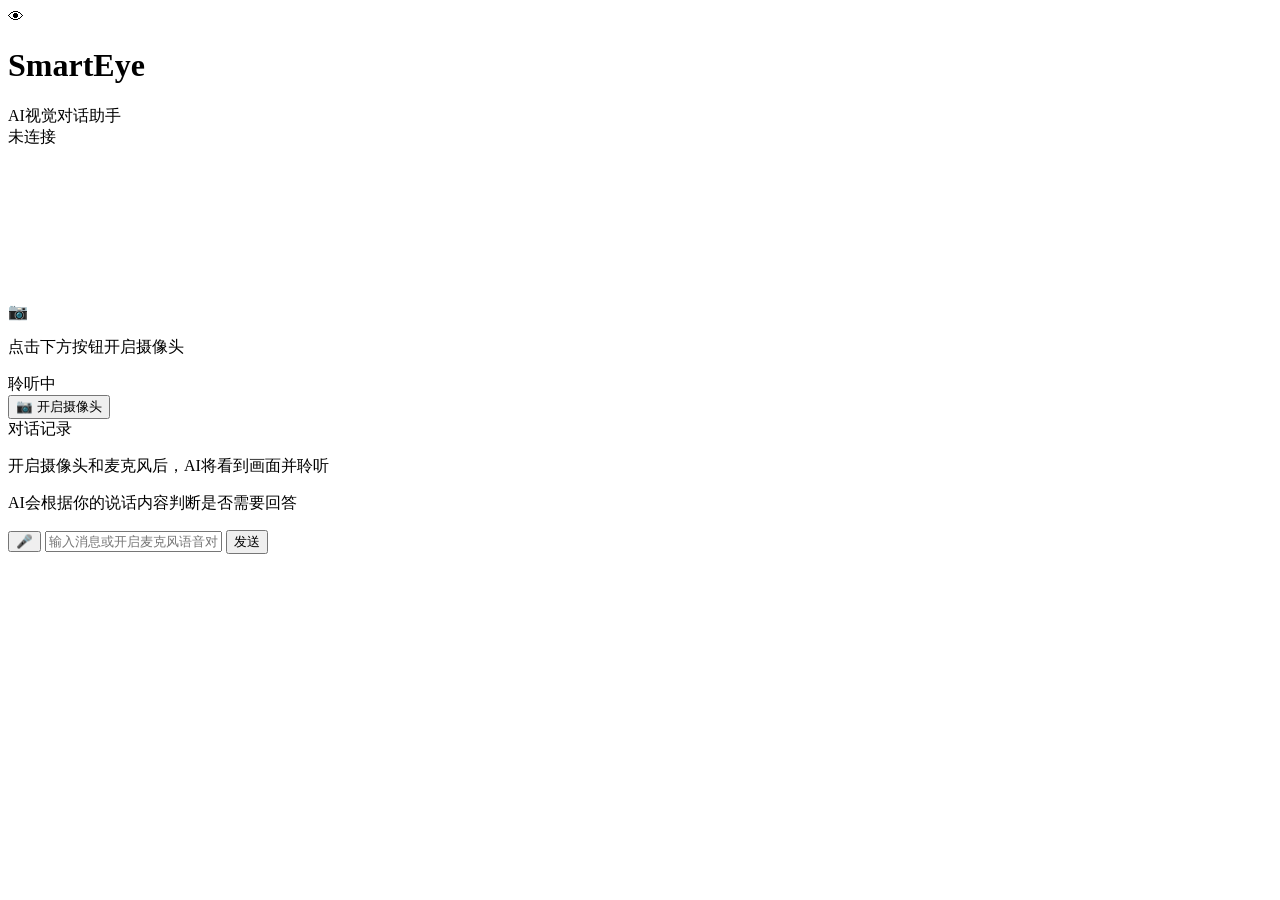
==== templates/index.html @ 06b14f2e "feat: 添加前端页面结构 - 创建主页面HTML - 包含视频区域、控制按钮、聊天区域 - 支持摄像头和麦克风控制" ====
<!DOCTYPE html>
<html lang="zh-CN">
<head>
    <meta charset="UTF-8">
    <meta name="viewport" content="width=device-width, initial-scale=1.0">
    <title>SmartEye - AI视觉对话</title>
    <link rel="stylesheet" href="/static/css/style.css">
</head>
<body>
    <div class="app">
        <header class="header">
            <div class="logo">
                <div class="logo-icon">👁</div>
                <div class="logo-text">
                    <h1>SmartEye</h1>
                    <span>AI视觉对话助手</span>
                </div>
            </div>
            <div class="status">
                <div class="status-dot" id="status-dot"></div>
                <span id="status-text">未连接</span>
            </div>
        </header>

        <main class="main">
            <div class="video-area">
                <div class="video-container">
                    <video id="video" autoplay playsinline muted></video>
                    <canvas id="canvas" style="display:none;"></canvas>
                    
                    <div class="video-placeholder" id="video-placeholder">
                        <div class="video-placeholder-icon">📷</div>
                        <p>点击下方按钮开启摄像头</p>
                    </div>
                    
                    <div class="video-overlay">
                        <div class="listening-badge" id="listening-badge">
                            <div class="listening-dot"></div>
                            <span>聆听中</span>
                        </div>
                        <span id="resolution-text"></span>
                    </div>
                </div>

                <div class="video-controls">
                    <button id="btn-camera" class="btn btn-camera">
                        <span>📷</span>
                        <span>开启摄像头</span>
                    </button>
                </div>
            </div>

            <div class="chat-area">
                <div class="chat-header">对话记录</div>
                <div class="chat-messages" id="chat-messages">
                    <div class="message system">
                        <p>开启摄像头和麦克风后，AI将看到画面并聆听</p>
                        <p>AI会根据你的说话内容判断是否需要回答</p>
                    </div>
                </div>
                <div class="chat-input">
                    <button id="btn-mic" class="btn-mic-toggle" title="开启麦克风">
                        <span class="mic-icon">🎤</span>
                    </button>
                    <input type="text" id="text-input" placeholder="输入消息或开启麦克风语音对话...">
                    <button id="btn-send">发送</button>
                </div>
            </div>
        </main>
    </div>

    <script src="/static/js/main.js"></script>
</body>
</html>
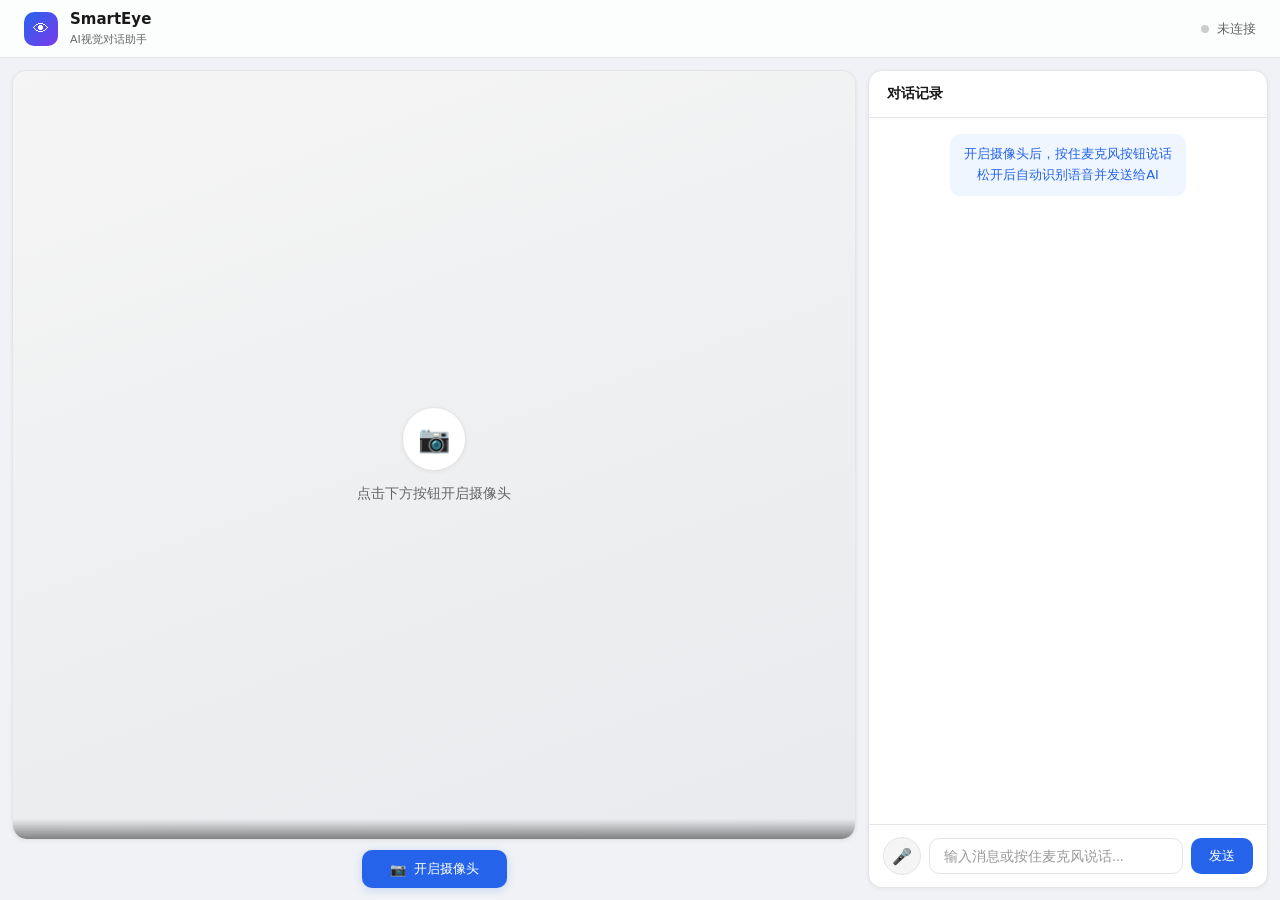
==== commit e0ef89ec: "feat: 优化 UI 设计、语音识别改用 MIMO ASR、修复代理连接问题 - UI 改为浅色主题，毛玻璃导航栏、消息头像、fadeIn 动画、呼吸灯 - 摄像头按钮始终固定在视频区域下方 - 语" ====
--- a/templates/index.html
+++ b/templates/index.html
@@ -24,7 +24,7 @@
 
         <main class="main">
             <div class="video-area">
-                <div class="video-container">
+                <div class="video-container" id="video-container">
                     <video id="video" autoplay playsinline muted></video>
                     <canvas id="canvas" style="display:none;"></canvas>
                     
@@ -54,15 +54,15 @@
                 <div class="chat-header">对话记录</div>
                 <div class="chat-messages" id="chat-messages">
                     <div class="message system">
-                        <p>开启摄像头和麦克风后，AI将看到画面并聆听</p>
-                        <p>AI会根据你的说话内容判断是否需要回答</p>
+                        <p>开启摄像头后，按住麦克风按钮说话</p>
+                        <p>松开后自动识别语音并发送给AI</p>
                     </div>
                 </div>
                 <div class="chat-input">
-                    <button id="btn-mic" class="btn-mic-toggle" title="开启麦克风">
+                    <button id="btn-mic" class="btn-mic-toggle" title="按住说话">
                         <span class="mic-icon">🎤</span>
                     </button>
-                    <input type="text" id="text-input" placeholder="输入消息或开启麦克风语音对话...">
+                    <input type="text" id="text-input" placeholder="输入消息或按住麦克风说话...">
                     <button id="btn-send">发送</button>
                 </div>
             </div>
--- a/static/css/style.css
+++ b/static/css/style.css
@@ -0,0 +1,378 @@
+:root {
+    --bg: #f0f2f5;
+    --bg-card: #fff;
+    --bg-hover: #f5f5f5;
+    --bg-input: #fff;
+    --text: #1a1a1a;
+    --text-sec: #666;
+    --text-muted: #999;
+    --border: #e5e5e5;
+    --primary: #2563eb;
+    --primary-glow: rgba(37,99,235,0.2);
+    --primary-light: #eff6ff;
+    --danger: #dc2626;
+    --danger-glow: rgba(220,38,38,0.2);
+    --success: #16a34a;
+    --radius: 14px;
+    --shadow: 0 1px 4px rgba(0,0,0,0.06);
+}
+
+* { margin: 0; padding: 0; box-sizing: border-box; }
+
+body {
+    font-family: -apple-system, BlinkMacSystemFont, 'Segoe UI', system-ui, sans-serif;
+    background: var(--bg);
+    color: var(--text);
+    min-height: 100vh;
+}
+
+.app { display: flex; flex-direction: column; height: 100vh; }
+
+.header {
+    background: rgba(255,255,255,0.8);
+    backdrop-filter: blur(16px);
+    -webkit-backdrop-filter: blur(16px);
+    border-bottom: 1px solid var(--border);
+    padding: 10px 24px;
+    display: flex;
+    align-items: center;
+    justify-content: space-between;
+    z-index: 10;
+}
+
+.logo { display: flex; align-items: center; gap: 12px; }
+
+.logo-icon {
+    width: 34px;
+    height: 34px;
+    background: linear-gradient(135deg, #2563eb, #7c3aed);
+    border-radius: 10px;
+    display: flex;
+    align-items: center;
+    justify-content: center;
+    color: white;
+    font-size: 16px;
+}
+
+.logo-text h1 { font-size: 15px; font-weight: 600; }
+.logo-text span { font-size: 11px; color: var(--text-sec); }
+
+.status { display: flex; align-items: center; gap: 8px; font-size: 13px; color: var(--text-sec); }
+
+.status-dot {
+    width: 8px;
+    height: 8px;
+    border-radius: 50%;
+    background: #ccc;
+    transition: all 0.3s;
+}
+
+.status-dot.active {
+    background: var(--success);
+    box-shadow: 0 0 6px rgba(22,163,74,0.4);
+    animation: breathe 2s ease-in-out infinite;
+}
+
+@keyframes breathe {
+    0%, 100% { box-shadow: 0 0 6px rgba(22,163,74,0.4); }
+    50% { box-shadow: 0 0 14px rgba(22,163,74,0.6); }
+}
+
+.main { flex: 1; display: flex; padding: 12px; gap: 12px; overflow: hidden; }
+
+.video-area {
+    flex: 1;
+    display: flex;
+    flex-direction: column;
+    min-width: 0;
+    gap: 10px;
+}
+
+.video-container {
+    flex: 1;
+    position: relative;
+    display: flex;
+    align-items: center;
+    justify-content: center;
+    background: #e8eaed;
+    border-radius: var(--radius);
+    overflow: hidden;
+    box-shadow: var(--shadow);
+    border: 1px solid var(--border);
+}
+
+#video {
+    width: 100%;
+    height: 100%;
+    object-fit: cover;
+}
+
+.video-placeholder {
+    position: absolute;
+    inset: 0;
+    display: flex;
+    flex-direction: column;
+    align-items: center;
+    justify-content: center;
+    background: linear-gradient(160deg, #f5f5f5 0%, #e8eaed 100%);
+    color: var(--text-muted);
+    gap: 14px;
+}
+
+.video-placeholder-icon {
+    width: 64px;
+    height: 64px;
+    background: #fff;
+    border-radius: 50%;
+    display: flex;
+    align-items: center;
+    justify-content: center;
+    font-size: 26px;
+    box-shadow: var(--shadow);
+    border: 1px solid var(--border);
+}
+
+.video-placeholder p { font-size: 14px; color: var(--text-sec); }
+
+.video-overlay {
+    position: absolute;
+    bottom: 0;
+    left: 0;
+    right: 0;
+    padding: 10px 14px;
+    background: linear-gradient(transparent, rgba(0,0,0,0.45));
+    display: flex;
+    align-items: center;
+    justify-content: space-between;
+    color: white;
+    font-size: 12px;
+    border-radius: 0 0 var(--radius) var(--radius);
+    pointer-events: none;
+}
+
+.listening-badge {
+    display: none;
+    align-items: center;
+    gap: 6px;
+    padding: 4px 12px;
+    background: rgba(220, 38, 38, 0.85);
+    backdrop-filter: blur(8px);
+    border-radius: 20px;
+    font-size: 12px;
+    pointer-events: auto;
+}
+
+.listening-badge.active { display: flex; }
+
+.listening-dot {
+    width: 6px;
+    height: 6px;
+    background: white;
+    border-radius: 50%;
+    animation: blink 1s infinite;
+}
+
+@keyframes blink {
+    0%, 100% { opacity: 1; }
+    50% { opacity: 0.3; }
+}
+
+.video-controls {
+    display: flex;
+    justify-content: center;
+}
+
+.btn {
+    padding: 10px 28px;
+    border: none;
+    border-radius: 10px;
+    font-size: 13px;
+    font-weight: 500;
+    cursor: pointer;
+    display: flex;
+    align-items: center;
+    gap: 8px;
+    transition: all 0.2s;
+}
+
+.btn:disabled { opacity: 0.4; cursor: not-allowed; }
+
+.btn-camera {
+    background: var(--primary);
+    color: white;
+    box-shadow: 0 2px 10px var(--primary-glow);
+}
+.btn-camera:hover:not(:disabled) { background: #1d4ed8; transform: translateY(-1px); box-shadow: 0 4px 16px var(--primary-glow); }
+.btn-camera.active {
+    background: var(--danger);
+    box-shadow: 0 2px 10px var(--danger-glow);
+}
+.btn-camera.active:hover:not(:disabled) { background: #b91c1c; box-shadow: 0 4px 16px var(--danger-glow); }
+
+.chat-area {
+    width: 400px;
+    background: var(--bg-card);
+    border-radius: var(--radius);
+    border: 1px solid var(--border);
+    box-shadow: var(--shadow);
+    display: flex;
+    flex-direction: column;
+    flex-shrink: 0;
+}
+
+.chat-header {
+    padding: 14px 18px;
+    border-bottom: 1px solid var(--border);
+    font-size: 14px;
+    font-weight: 600;
+    border-radius: var(--radius) var(--radius) 0 0;
+}
+
+.chat-messages {
+    flex: 1;
+    overflow-y: auto;
+    padding: 16px;
+    display: flex;
+    flex-direction: column;
+    gap: 12px;
+}
+
+.chat-messages::-webkit-scrollbar { width: 4px; }
+.chat-messages::-webkit-scrollbar-track { background: transparent; }
+.chat-messages::-webkit-scrollbar-thumb { background: #ddd; border-radius: 4px; }
+
+.message {
+    max-width: 85%;
+    padding: 10px 14px;
+    border-radius: 14px;
+    font-size: 14px;
+    line-height: 1.6;
+    animation: msgIn 0.3s ease;
+}
+
+@keyframes msgIn {
+    from { opacity: 0; transform: translateY(8px); }
+    to { opacity: 1; transform: translateY(0); }
+}
+
+.message-row {
+    display: flex;
+    align-items: flex-end;
+    gap: 8px;
+}
+
+.message-row.user { flex-direction: row-reverse; align-self: flex-end; }
+.message-row.assistant { align-self: flex-start; }
+
+.avatar {
+    width: 30px;
+    height: 30px;
+    border-radius: 50%;
+    display: flex;
+    align-items: center;
+    justify-content: center;
+    font-size: 14px;
+    flex-shrink: 0;
+}
+
+.avatar.user { background: var(--primary); color: #fff; font-size: 12px; font-weight: 600; }
+.avatar.assistant { background: linear-gradient(135deg, #2563eb, #7c3aed); color: #fff; }
+
+.message.user {
+    background: var(--primary);
+    color: white;
+    border-bottom-right-radius: 4px;
+}
+.message.assistant {
+    background: var(--bg-hover);
+    color: var(--text);
+    border-bottom-left-radius: 4px;
+}
+.message.system {
+    background: var(--primary-light);
+    color: var(--primary);
+    align-self: center;
+    text-align: center;
+    font-size: 13px;
+    border-radius: 10px;
+    max-width: 90%;
+}
+
+.chat-input {
+    padding: 12px 14px;
+    border-top: 1px solid var(--border);
+    display: flex;
+    gap: 8px;
+    align-items: center;
+    border-radius: 0 0 var(--radius) var(--radius);
+}
+
+.btn-mic-toggle {
+    width: 38px;
+    height: 38px;
+    border-radius: 50%;
+    background: var(--bg-hover);
+    border: 1px solid var(--border);
+    cursor: pointer;
+    display: flex;
+    align-items: center;
+    justify-content: center;
+    transition: all 0.2s;
+    flex-shrink: 0;
+}
+
+.btn-mic-toggle:hover { background: #eee; border-color: #ccc; }
+.btn-mic-toggle.active { background: var(--danger); border-color: var(--danger); box-shadow: 0 0 10px var(--danger-glow); }
+.btn-mic-toggle.active .mic-icon { filter: brightness(10); }
+.btn-mic-toggle:disabled { opacity: 0.3; cursor: not-allowed; }
+
+.mic-icon { font-size: 16px; }
+
+#text-input {
+    flex: 1;
+    padding: 9px 14px;
+    background: var(--bg-input);
+    border: 1px solid var(--border);
+    border-radius: 10px;
+    font-size: 14px;
+    color: var(--text);
+    outline: none;
+    transition: all 0.2s;
+}
+
+#text-input::placeholder { color: var(--text-muted); }
+#text-input:focus { border-color: var(--primary); box-shadow: 0 0 0 3px var(--primary-glow); }
+#text-input:disabled { background: var(--bg); color: var(--text-muted); }
+
+#btn-send {
+    padding: 9px 18px;
+    background: var(--primary);
+    color: white;
+    border: none;
+    border-radius: 10px;
+    font-size: 13px;
+    cursor: pointer;
+    transition: all 0.2s;
+}
+
+#btn-send:disabled { opacity: 0.4; cursor: not-allowed; }
+#btn-send:hover:not(:disabled) { background: #1d4ed8; transform: translateY(-1px); }
+
+.thinking .message.assistant:last-child { position: relative; }
+.thinking .message.assistant:last-child::after {
+    content: '';
+    display: inline-block;
+    width: 6px;
+    height: 6px;
+    background: var(--text-sec);
+    border-radius: 50%;
+    margin-left: 4px;
+    animation: blink 0.8s infinite;
+    vertical-align: middle;
+}
+
+@media (max-width: 860px) {
+    .main { flex-direction: column; padding: 8px; gap: 8px; }
+    .video-area { max-height: 45vh; }
+    .chat-area { width: 100%; flex: 1; }
+}
